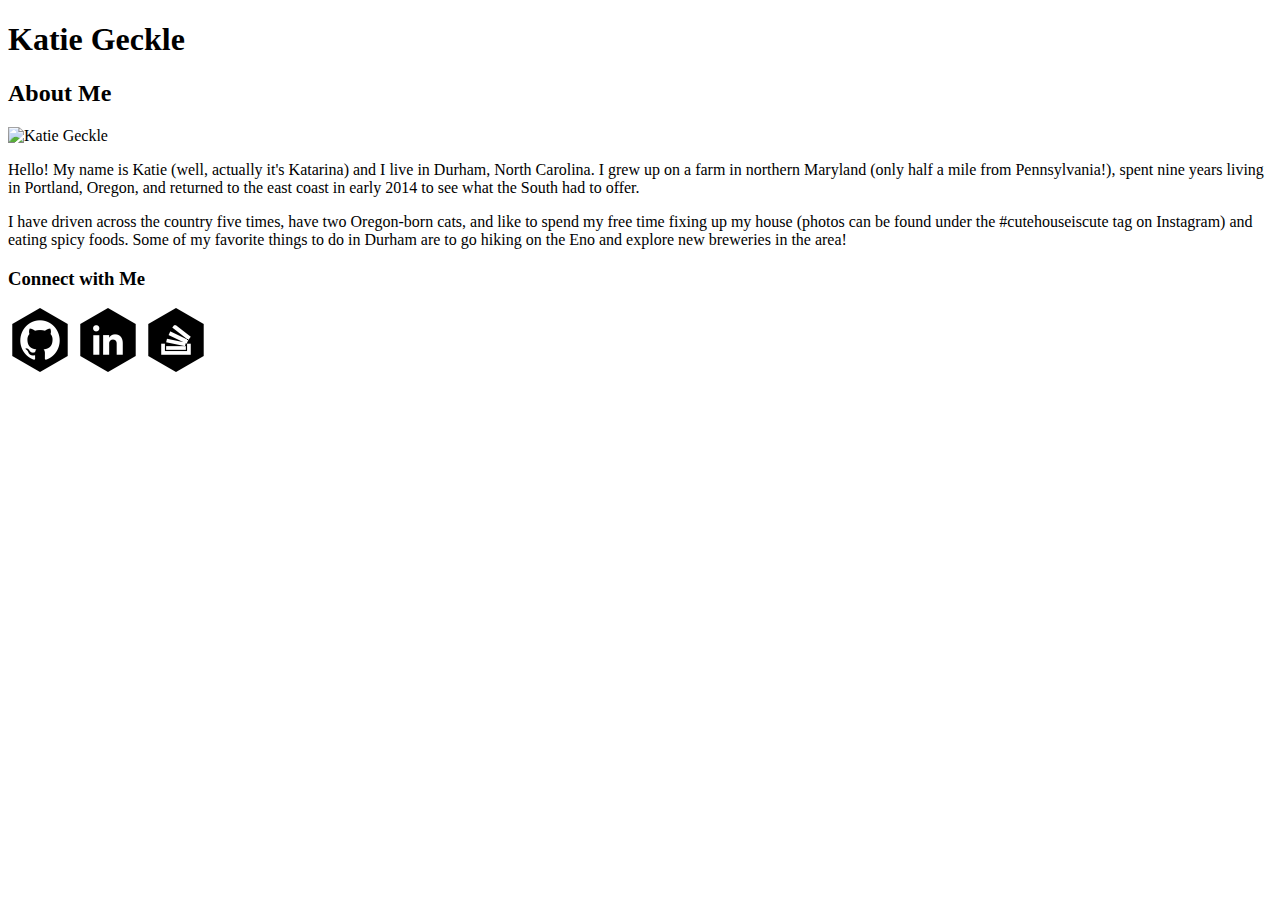
==== index.html @ b4c9562a "fixed css link" ====
<!-- Week 1 Assignment - My Portfolio! -->

<!DOCTYPE html>
<html lang="en-us">

<head>
	<meta charset="UTF-8">
	<title>Katie Geckle - About Me</title>

	<link rel="stylesheet" type="text/css" href="./assets/css/style.css">

</head>

<body>

	<header>
		<!-- Name Header Goes Here! -->
		<section id="logo">
			<h1>Katie Geckle</h1>
		</section>
	</header>
	
	<section id="about-me">

		<h2>About Me</h2>

		<!-- Bio Image Goes Here! -->
		<img src="./assets/images/KG-Profile.jpg" alt="Katie Geckle" height="18%" width="18%">

		<!-- Bio Paragraph -->
		<p>Hello! My name is Katie (well, actually it's Katarina) and I live in Durham, North Carolina. I grew up on a farm in northern Maryland (only half a mile from Pennsylvania!), spent nine years living in Portland, Oregon, and returned to the east coast in early 2014 to see what the South had to offer.</p>
		<p>I have driven across the country five times, have two Oregon-born cats, and like to spend my free time fixing up my house (photos can be found under the #cutehouseiscute tag on Instagram) and eating spicy foods. Some of my favorite things to do in Durham are to go hiking on the Eno and explore new breweries in the area!</p>

	</section>

	<section id="connect">
		<!-- Social Links go here! -->
		<h3>Connect with Me</h3>
		
		<a href="https://github.com/katiearina/" target="_blank"><img src="./assets/images/github-64.png"></a>
		<a href="https://www.linkedin.com/in/katie-geckle/" target="_blank"><img src="./assets/images/linkedin-64.png"></a>
		<a href="http://stackoverflow.com/users/7352062/katie-geckle" target="_blank"><img src="./assets/images/stackoverflow-64.png"></a>

	</section>

</body>

</html>
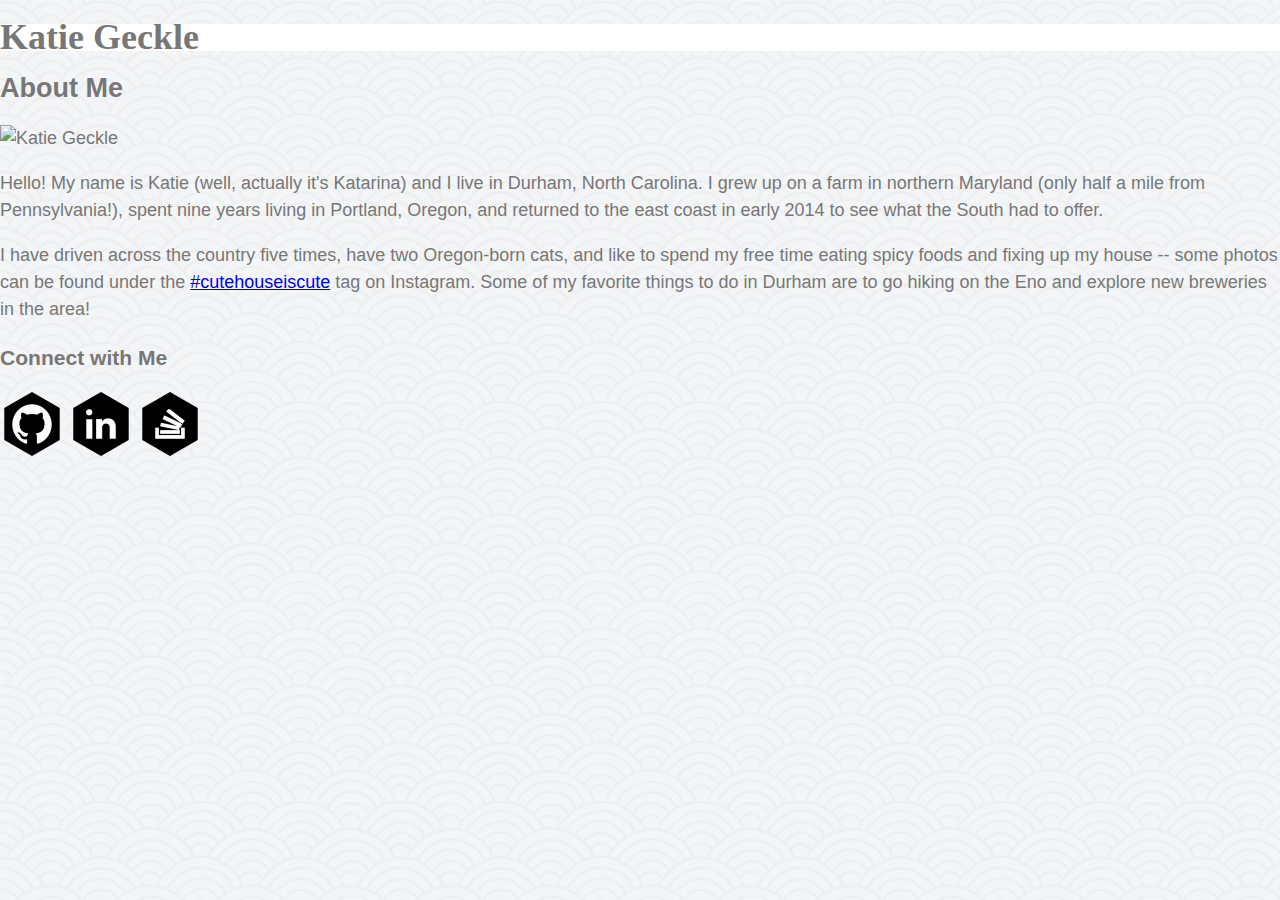
==== commit e1409fed: "multiple elements changed. added items and wanted to push before adding css for image tetext overlay" ====
--- a/index.html
+++ b/index.html
@@ -29,7 +29,7 @@
 
 		<!-- Bio Paragraph -->
 		<p>Hello! My name is Katie (well, actually it's Katarina) and I live in Durham, North Carolina. I grew up on a farm in northern Maryland (only half a mile from Pennsylvania!), spent nine years living in Portland, Oregon, and returned to the east coast in early 2014 to see what the South had to offer.</p>
-		<p>I have driven across the country five times, have two Oregon-born cats, and like to spend my free time fixing up my house (photos can be found under the #cutehouseiscute tag on Instagram) and eating spicy foods. Some of my favorite things to do in Durham are to go hiking on the Eno and explore new breweries in the area!</p>
+		<p>I have driven across the country five times, have two Oregon-born cats, and like to spend my free time eating spicy foods and fixing up my house -- some photos can be found under the <a href="https://www.instagram.com/explore/tags/cutehouseiscute/" target="_blank">#cutehouseiscute</a> tag on Instagram. Some of my favorite things to do in Durham are to go hiking on the Eno and explore new breweries in the area!</p>
 
 	</section>
 
@@ -37,9 +37,9 @@
 		<!-- Social Links go here! -->
 		<h3>Connect with Me</h3>
 		
-		<a href="https://github.com/katiearina/" target="_blank"><img src="./assets/images/github-64.png"></a>
-		<a href="https://www.linkedin.com/in/katie-geckle/" target="_blank"><img src="./assets/images/linkedin-64.png"></a>
-		<a href="http://stackoverflow.com/users/7352062/katie-geckle" target="_blank"><img src="./assets/images/stackoverflow-64.png"></a>
+		<a href="https://github.com/katiearina/" target="_blank"><img alt="GitHub" src="./assets/images/github-64.png"></a>
+		<a href="https://www.linkedin.com/in/katie-geckle/" target="_blank"><img alt="LinkedIn" src="./assets/images/linkedin-64.png"></a>
+		<a href="http://stackoverflow.com/users/7352062/katie-geckle" target="_blank"><img alt="StackOverflow" src="./assets/images/stackoverflow-64.png"></a>
 
 	</section>
 
--- a/assets/css/style.css
+++ b/assets/css/style.css
@@ -0,0 +1,15 @@
+body {
+	margin: 0;
+	padding: 0;
+	font-family: "Arial", "Helvetica Neue", Helvetica, sans-serif;
+	font-size: 18px;
+	color: #777777;
+	line-height: 150%;
+	background-image: url("../images/seigaiha.png");
+}
+
+header {
+	background-color: #ffffff;
+	border-color: #cccccc;
+	font-family: "Georgia", Times, "Times New Roman", serif;
+}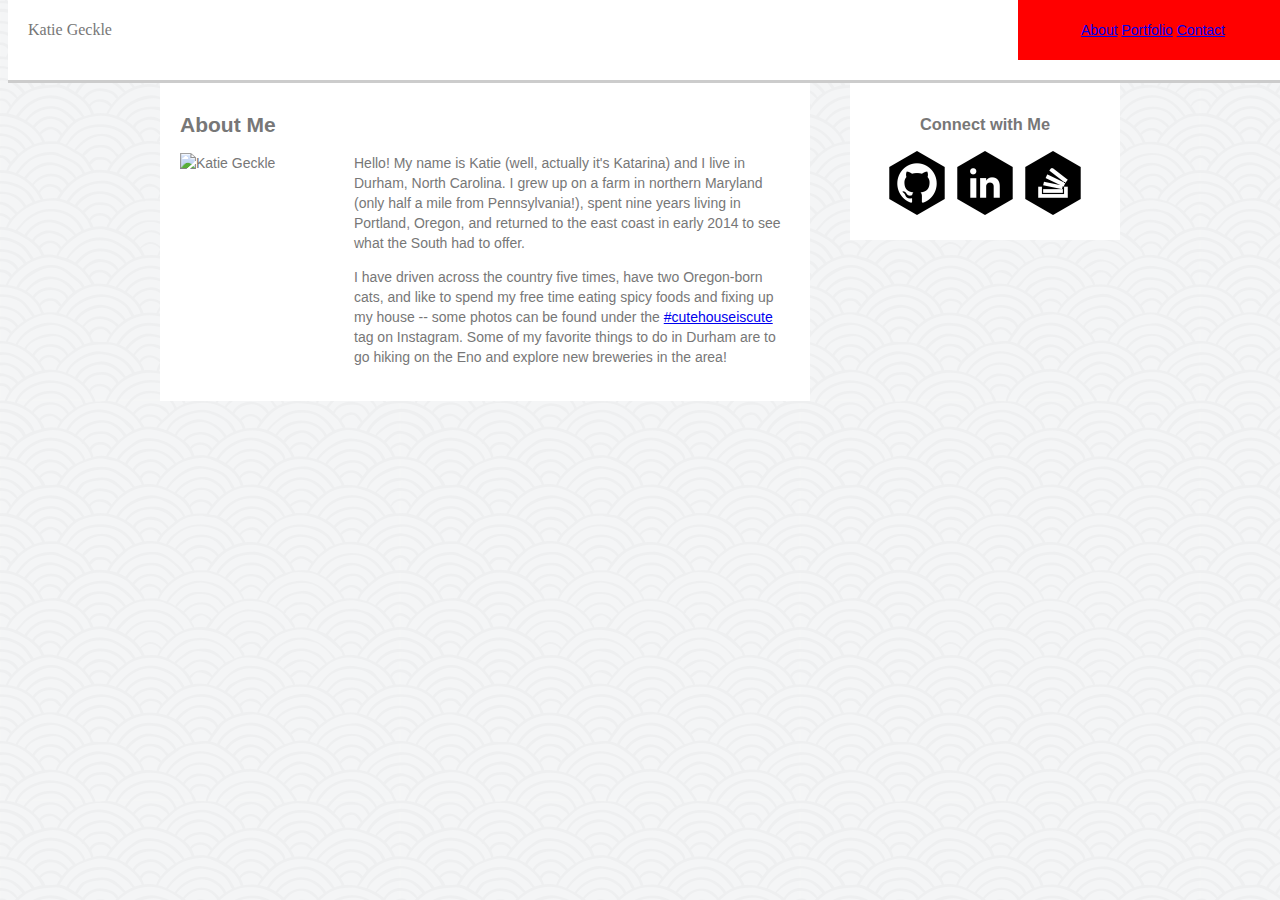
==== commit c7af8720: "added CSS elements. working on getting them fixed." ====
--- a/index.html
+++ b/index.html
@@ -14,18 +14,29 @@
 <body>
 
 	<header>
+
 		<!-- Name Header Goes Here! -->
 		<section id="logo">
-			<h1>Katie Geckle</h1>
+			Katie Geckle
 		</section>
+
+		<section id="menu">
+			<a href="index.html">About</a>
+			<a href="portfolio.html">Portfolio</a>
+			<a href="contact.html">Contact</a>
+		</section>
+	
 	</header>
+
+<!-- Padding around sides of content -->
+<div id="wrapper">
 	
 	<section id="about-me">
 
 		<h2>About Me</h2>
 
 		<!-- Bio Image Goes Here! -->
-		<img src="./assets/images/KG-Profile.jpg" alt="Katie Geckle" height="18%" width="18%">
+		<img id="profile-pic" src="./assets/images/KG-Profile.jpg" alt="Katie Geckle" height="200px" width="154px">
 
 		<!-- Bio Paragraph -->
 		<p>Hello! My name is Katie (well, actually it's Katarina) and I live in Durham, North Carolina. I grew up on a farm in northern Maryland (only half a mile from Pennsylvania!), spent nine years living in Portland, Oregon, and returned to the east coast in early 2014 to see what the South had to offer.</p>
@@ -43,6 +54,8 @@
 
 	</section>
 
+</div>
+
 </body>
 
 </html>
--- a/assets/css/style.css
+++ b/assets/css/style.css
@@ -1,15 +1,66 @@
+#wrapper {
+	width: 960px;
+	margin: 0 auto 0 auto;
+}
+
 body {
-	margin: 0;
-	padding: 0;
+	position: relative;
+	top: 70px;
 	font-family: "Arial", "Helvetica Neue", Helvetica, sans-serif;
-	font-size: 18px;
+	font-size: 14px;
+	line-height: 20px;
 	color: #777777;
-	line-height: 150%;
 	background-image: url("../images/seigaiha.png");
 }
 
 header {
+	float: left;
+	width: 960px;
+	position: fixed;
+	top: 0px;
 	background-color: #ffffff;
+	width: 100%;
 	border-color: #cccccc;
+	border-bottom-style: solid;
+}
+
+#logo {
+	float: left;
+	width: 610px;
+	padding: 20px;
+	background-color: white;
 	font-family: "Georgia", Times, "Times New Roman", serif;
+	font-size: 16px;
+	margin-bottom: 20px;
+}
+
+#menu {
+	float: right;
+	width: 230px;
+	background-color: red;
+	text-align: center;
+	padding: 20px;
+	font-family: "Arial", "Helvetica Neue", Helvetica, sans-serif;
+	font-size: 14px;
+
+}
+
+#profile-pic {
+	float: left;
+	margin: 0px 20px 20px 0px;
+}
+
+#about-me {
+	float: left;
+	width: 610px;
+	padding: 20px;
+	background-color: white;
+}
+
+#connect {
+	float: right;
+	width: 230px;
+	background-color: white;
+	text-align: center;
+	padding: 20px;
 }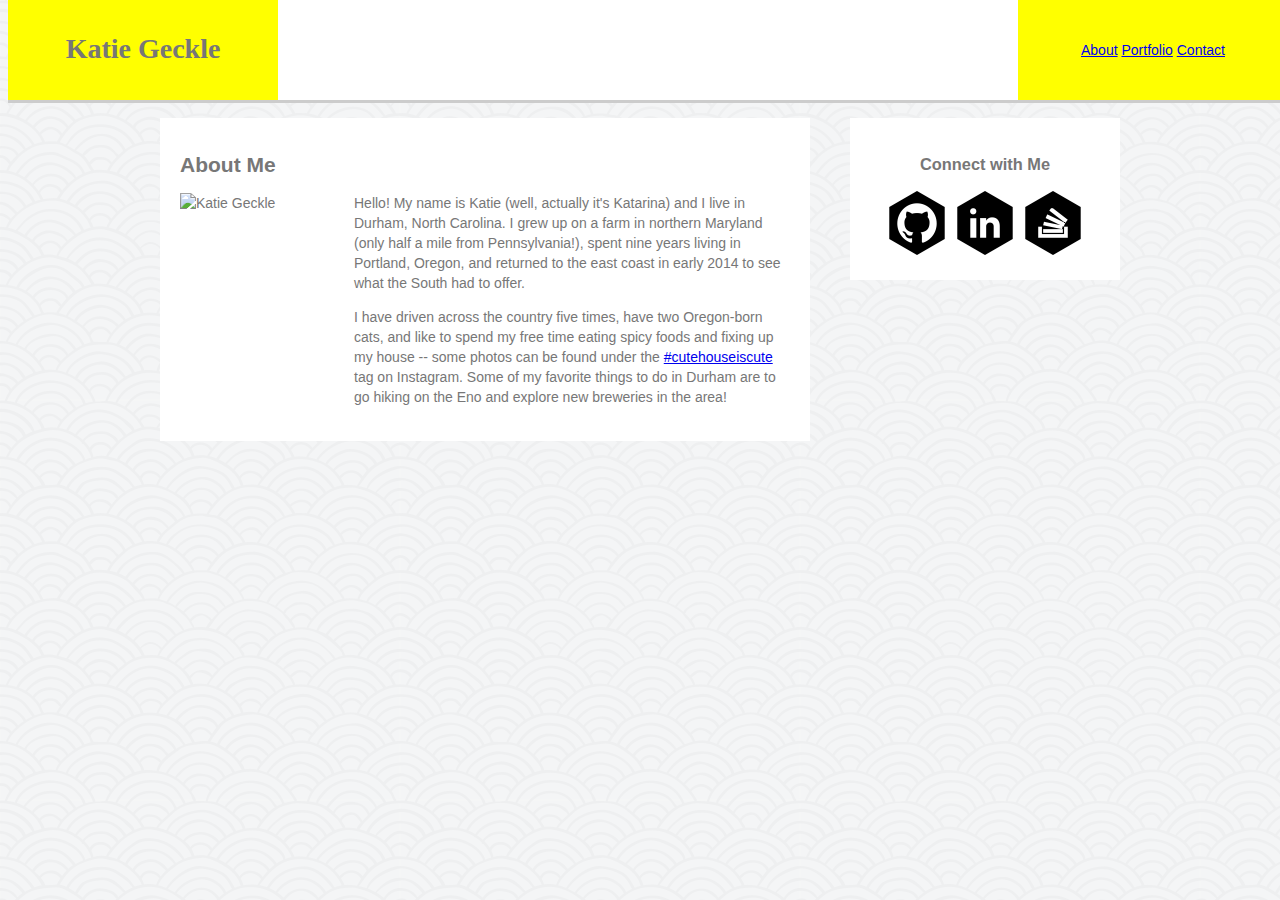
==== commit 63d1d6c6: "fixed css to be sloppy but at least working." ====
--- a/index.html
+++ b/index.html
@@ -17,7 +17,7 @@
 
 		<!-- Name Header Goes Here! -->
 		<section id="logo">
-			Katie Geckle
+			<h1>Katie Geckle</h1>
 		</section>
 
 		<section id="menu">
--- a/assets/css/style.css
+++ b/assets/css/style.css
@@ -14,35 +14,37 @@
 }
 
 header {
-	float: left;
-	width: 960px;
+	float: clear;
+	height: 100px;
 	position: fixed;
 	top: 0px;
 	background-color: #ffffff;
 	width: 100%;
 	border-color: #cccccc;
+	margin-bottom: 20px;
 	border-bottom-style: solid;
 }
 
 #logo {
 	float: left;
-	width: 610px;
+	height: 60px;
 	padding: 20px;
-	background-color: white;
-	font-family: "Georgia", Times, "Times New Roman", serif;
-	font-size: 16px;
-	margin-bottom: 20px;
+	width: 230px;
+	background-color: yellow;
+	text-align: center;
+	font-family: "Georgia", "Times", "Times New Roman", serif;
 }
 
 #menu {
 	float: right;
+	height: 60px;
+	line-height: 60px;
+	padding: 20px;
 	width: 230px;
-	background-color: red;
+	background-color: yellow;
 	text-align: center;
-	padding: 20px;
 	font-family: "Arial", "Helvetica Neue", Helvetica, sans-serif;
 	font-size: 14px;
-
 }
 
 #profile-pic {
@@ -51,16 +53,22 @@
 }
 
 #about-me {
+	position: relative;
 	float: left;
 	width: 610px;
+	margin-top: 40px;
 	padding: 20px;
 	background-color: white;
+	z-index: -1;
 }
 
 #connect {
+	position: relative;
 	float: right;
 	width: 230px;
+	margin-top: 40px;
 	background-color: white;
 	text-align: center;
 	padding: 20px;
+	z-index: -1;
 }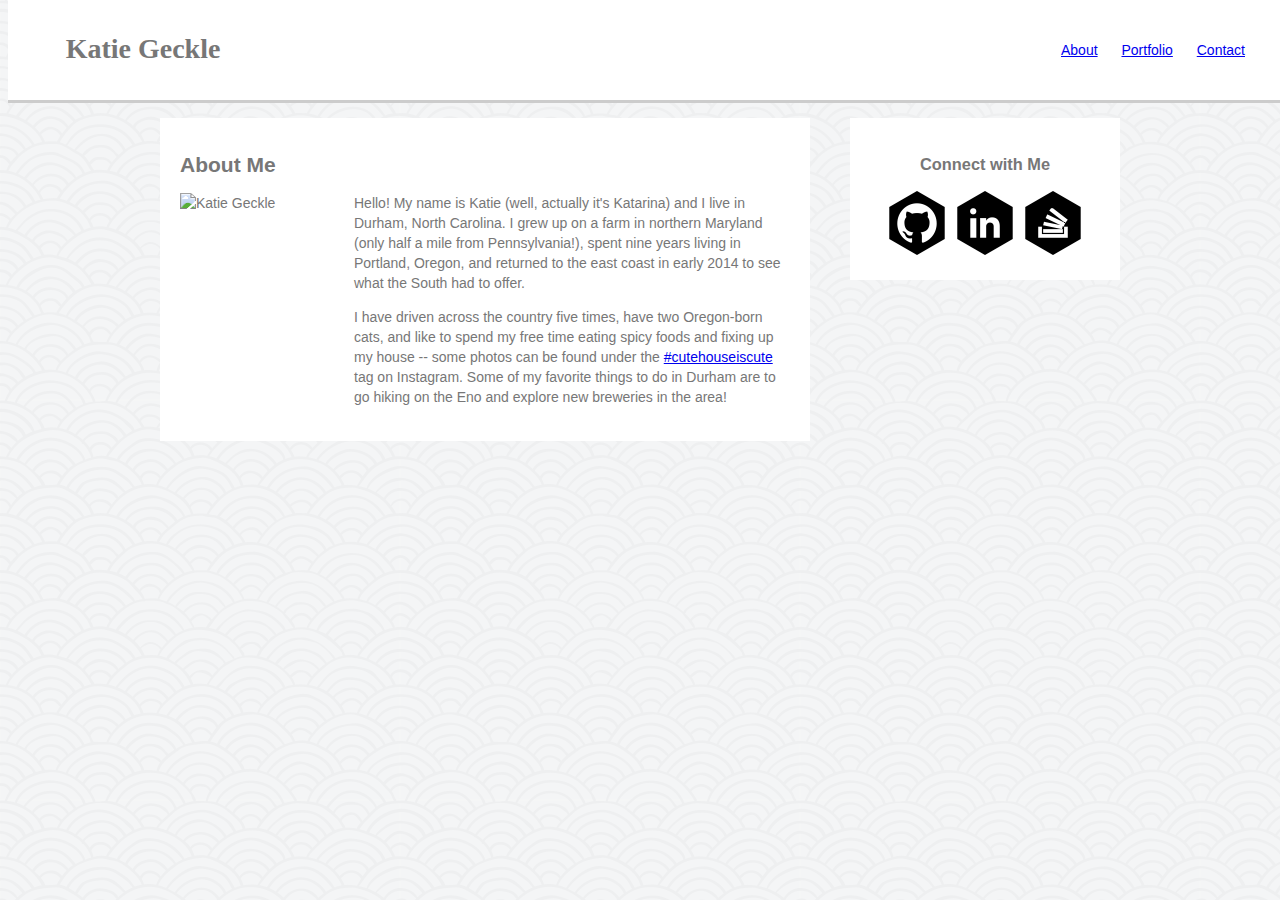
==== commit 494d5712: "fixed CSS again. need to do some pseudocode and walk through the floats.css activity again to make i" ====
--- a/index.html
+++ b/index.html
@@ -21,9 +21,9 @@
 		</section>
 
 		<section id="menu">
-			<a href="index.html">About</a>
-			<a href="portfolio.html">Portfolio</a>
-			<a href="contact.html">Contact</a>
+			<a class="menu-link" href="index.html">About</a>
+			<a class="menu-link" href="portfolio.html">Portfolio</a>
+			<a class="menu-link" href="contact.html">Contact</a>
 		</section>
 	
 	</header>
--- a/assets/css/style.css
+++ b/assets/css/style.css
@@ -23,6 +23,7 @@
 	border-color: #cccccc;
 	margin-bottom: 20px;
 	border-bottom-style: solid;
+	overflow: auto;
 }
 
 #logo {
@@ -30,7 +31,7 @@
 	height: 60px;
 	padding: 20px;
 	width: 230px;
-	background-color: yellow;
+	background-color: white;
 	text-align: center;
 	font-family: "Georgia", "Times", "Times New Roman", serif;
 }
@@ -41,10 +42,15 @@
 	line-height: 60px;
 	padding: 20px;
 	width: 230px;
-	background-color: yellow;
+	background-color: white;
 	text-align: center;
 	font-family: "Arial", "Helvetica Neue", Helvetica, sans-serif;
 	font-size: 14px;
+}
+
+.menu-link {
+	padding: 10px;
+
 }
 
 #profile-pic {
@@ -53,7 +59,6 @@
 }
 
 #about-me {
-	position: relative;
 	float: left;
 	width: 610px;
 	margin-top: 40px;
@@ -63,7 +68,6 @@
 }
 
 #connect {
-	position: relative;
 	float: right;
 	width: 230px;
 	margin-top: 40px;
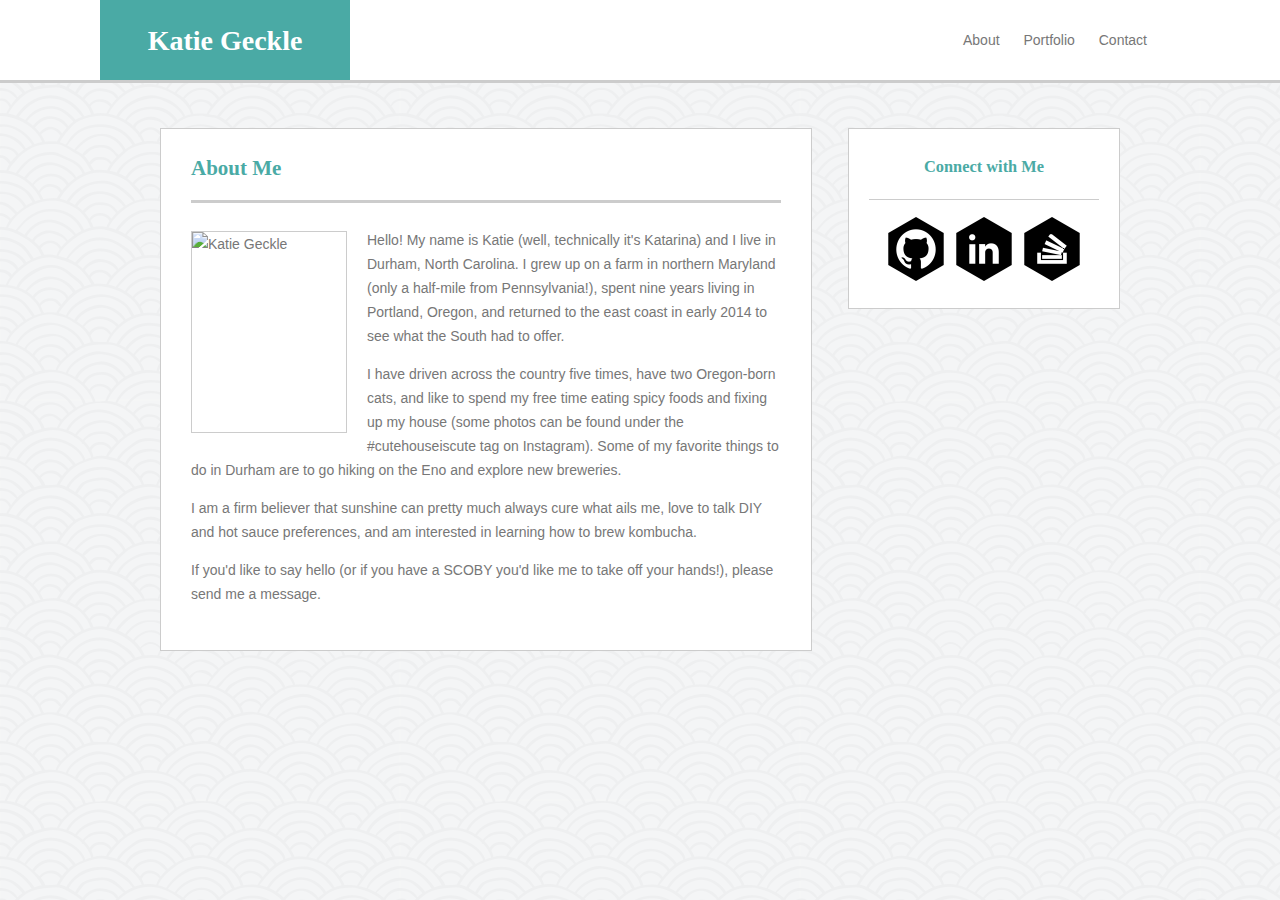
==== commit 6b22b41d: "a few tweaks here and there. trying to move all styling to CSS." ====
--- a/index.html
+++ b/index.html
@@ -39,8 +39,10 @@
 		<img id="profile-pic" src="./assets/images/KG-Profile.jpg" alt="Katie Geckle" height="200px" width="154px">
 
 		<!-- Bio Paragraph -->
-		<p>Hello! My name is Katie (well, actually it's Katarina) and I live in Durham, North Carolina. I grew up on a farm in northern Maryland (only half a mile from Pennsylvania!), spent nine years living in Portland, Oregon, and returned to the east coast in early 2014 to see what the South had to offer.</p>
-		<p>I have driven across the country five times, have two Oregon-born cats, and like to spend my free time eating spicy foods and fixing up my house -- some photos can be found under the <a href="https://www.instagram.com/explore/tags/cutehouseiscute/" target="_blank">#cutehouseiscute</a> tag on Instagram. Some of my favorite things to do in Durham are to go hiking on the Eno and explore new breweries in the area!</p>
+		<p id="profile-text-top">Hello! My name is Katie (well, technically it's Katarina) and I live in Durham, North Carolina. I grew up on a farm in northern Maryland (only a half-mile from Pennsylvania!), spent nine years living in Portland, Oregon, and returned to the east coast in early 2014 to see what the South had to offer.</p>
+		<p>I have driven across the country five times, have two Oregon-born cats, and like to spend my free time eating spicy foods and fixing up my house (some photos can be found under the <a href="https://www.instagram.com/explore/tags/cutehouseiscute/" target="_blank">#cutehouseiscute</a> tag on Instagram). Some of my favorite things to do in Durham are to go hiking on the Eno and explore new breweries.</p>
+		<p>I am a firm believer that sunshine can pretty much always cure what ails me, love to talk DIY and hot sauce preferences, and am interested in learning how to brew kombucha.</p>
+		<p>If you'd like to say hello (or if you have a SCOBY you'd like me to take off your hands!), please send me a message.</p>
 
 	</section>
 
@@ -48,9 +50,17 @@
 		<!-- Social Links go here! -->
 		<h3>Connect with Me</h3>
 		
-		<a href="https://github.com/katiearina/" target="_blank"><img alt="GitHub" src="./assets/images/github-64.png"></a>
-		<a href="https://www.linkedin.com/in/katie-geckle/" target="_blank"><img alt="LinkedIn" src="./assets/images/linkedin-64.png"></a>
-		<a href="http://stackoverflow.com/users/7352062/katie-geckle" target="_blank"><img alt="StackOverflow" src="./assets/images/stackoverflow-64.png"></a>
+		<a href="https://github.com/katiearina/" target="_blank">
+			<img alt="GitHub" src="./assets/images/github-64.png">
+		</a>
+
+		<a href="https://www.linkedin.com/in/katie-geckle/" target="_blank">
+			<img alt="LinkedIn" src="./assets/images/linkedin-64.png">
+		</a>
+		
+		<a href="http://stackoverflow.com/users/7352062/katie-geckle" target="_blank">
+			<img alt="StackOverflow" src="./assets/images/stackoverflow-64.png">
+		</a>
 
 	</section>
 
--- a/assets/css/style.css
+++ b/assets/css/style.css
@@ -8,71 +8,212 @@
 	top: 70px;
 	font-family: "Arial", "Helvetica Neue", Helvetica, sans-serif;
 	font-size: 14px;
-	line-height: 20px;
+	line-height: 24px;
 	color: #777777;
 	background-image: url("../images/seigaiha.png");
+}
+
+h1 {
+	color: white;
+	font-family: "Georgia", "Times", "Times New Roman", serif;
+}
+
+h2 {
+	color: #4aaaa5;
+	font-family: "Georgia", "Times", "Times New Roman", serif;
+	padding: 10px 0px 20px 0px;
+	border-bottom-style: solid;
+	border-color: #cccccc;
+}
+
+h3 {
+	color: #4aaaa5;
+	font-family: "Georgia", "Times", "Times New Roman", serif;
+	padding: 10px 0px 20px 0px;
+	border-bottom-style: solid;
+	border-color: #cccccc;
+	border-width: 1px;
+}
+
+h4 {
+	background-color: #4aaaa5;
+	color: white;
+	padding: 10px 0px 20px 0px;
+	font-family: "Georgia", "Times", "Times New Roman", serif;
+	font-size: 14px;
+	font-weight: normal;
 }
 
 header {
 	float: clear;
-	height: 100px;
+	height: 80px;
 	position: fixed;
 	top: 0px;
+	left: 0px;
 	background-color: #ffffff;
 	width: 100%;
 	border-color: #cccccc;
 	margin-bottom: 20px;
 	border-bottom-style: solid;
 	overflow: auto;
+	z-index: 2;
 }
 
 #logo {
 	float: left;
+	position: fixed;
+	left: 100px;
 	height: 60px;
-	padding: 20px;
-	width: 230px;
-	background-color: white;
-	text-align: center;
-	font-family: "Georgia", "Times", "Times New Roman", serif;
+	padding: 10px;
+	width: 230px;
+	background-color: #4aaaa5;
+	text-align: center;
+	font-family: "Georgia", "Times", "Times New Roman", serif;
+	z-index: 1;
 }
 
 #menu {
 	float: right;
+	position: fixed;
+	right: 100px;
 	height: 60px;
 	line-height: 60px;
-	padding: 20px;
+	padding: 10px;
 	width: 230px;
 	background-color: white;
 	text-align: center;
 	font-family: "Arial", "Helvetica Neue", Helvetica, sans-serif;
 	font-size: 14px;
+	z-index: 0;
 }
 
 .menu-link {
 	padding: 10px;
-
+}
+
+a:link, a:visited {
+	color: #777777;
+	text-decoration: none;
+}
+
+a:hover {
+	color: #4aaaa5;
+	text-decoration: none;
 }
 
 #profile-pic {
 	float: left;
-	margin: 0px 20px 20px 0px;
-}
-
-#about-me {
-	float: left;
-	width: 610px;
-	margin-top: 40px;
-	padding: 20px;
+	margin: 10px 20px 5px 0px;
+	border-style: solid;
+	border-color: #cccccc;
+	border-width: 1px;
+}
+
+#profile-text-top {
+	margin-top: 25px;
+}
+
+#connect {
+	float: right;
+	width: 230px;
+	margin-top: 50px;
+	background-color: white;
+	text-align: center;
+	padding: 0px 20px 20px 20px;
+	z-index: -1;
+	border-style: solid;
+	border-color: #cccccc;
+	border-width: 1px;
+}
+
+#about-me, #portfolio, #contact {
+	float: left;
+	width: 590px;
+	margin-top: 50px;
+	padding: 0px 30px 30px 30px;
 	background-color: white;
 	z-index: -1;
-}
-
-#connect {
+	border-style: solid;
+	border-color: #cccccc;
+	border-width: 1px;
+}
+
+input[type=text] {
+	width: 570px;
+	margin-bottom: 15px;
+	padding: 5px 10px 5px 10px;
+	outline: none;
+	resize: none;
+	border-style: solid;
+	border-color: #cccccc;
+	border-width: 1px;
+	font-family: "Arial", "Helvetica Neue", Helvetica, sans-serif;
+	font-size: 12px;
+	line-height: 20px;
+	color: #777777;
+}
+
+textarea {
+	width: 570px;
+	height: 200px;
+	padding: 5px 10px 5px 10px;
+	outline: none;
+	resize: none;
+	border-style: solid;
+	border-color: #cccccc;
+	border-width: 1px;
+	font-family: "Arial", "Helvetica Neue", Helvetica, sans-serif;
+	font-size: 12px;
+	line-height: 20px;
+	color: #777777;
+}
+
+input[type=submit] {
+	background-color: #4aaaa5;
+	color: white;
+	margin-top: 20px;
+	padding: 5px 15px 5px 15px;
+	font-family: "Arial", "Helvetica Neue", Helvetica, sans-serif;
+	border: none;
+	font-size: 14px;
+	line-height: 24px;
+	outline: none;
+}
+
+.portfolio-images-left {
+	float: left;
+	position: relative;
+	height: 195px;
+	width: 260px;
+	padding: 0px;
+	margin: 15px;
+	z-index: 0;
+	border-style: solid;
+	border-color: #cccccc;
+	border-width: 1px;
+}
+
+.portfolio-images-right {
 	float: right;
-	width: 230px;
-	margin-top: 40px;
-	background-color: white;
-	text-align: center;
-	padding: 20px;
-	z-index: -1;
+	position: relative;
+	height: 195px;
+	width: 260px;
+	padding: 0px;
+	margin: 15px;
+	z-index: 0;
+	border-style: solid;
+	border-color: #cccccc;
+	border-width: 1px;
+}
+
+.portfolio-images-text {
+	position: absolute;
+	bottom: -10px;
+	left: 0px;
+	width: 230px;
+	background-color: #4aaaa5;
+	color: white;
+	padding: 5px 15px 5px 15px;
+	text-align: center;
+	font-family: "Georgia", "Times", "Times New Roman", serif;
 }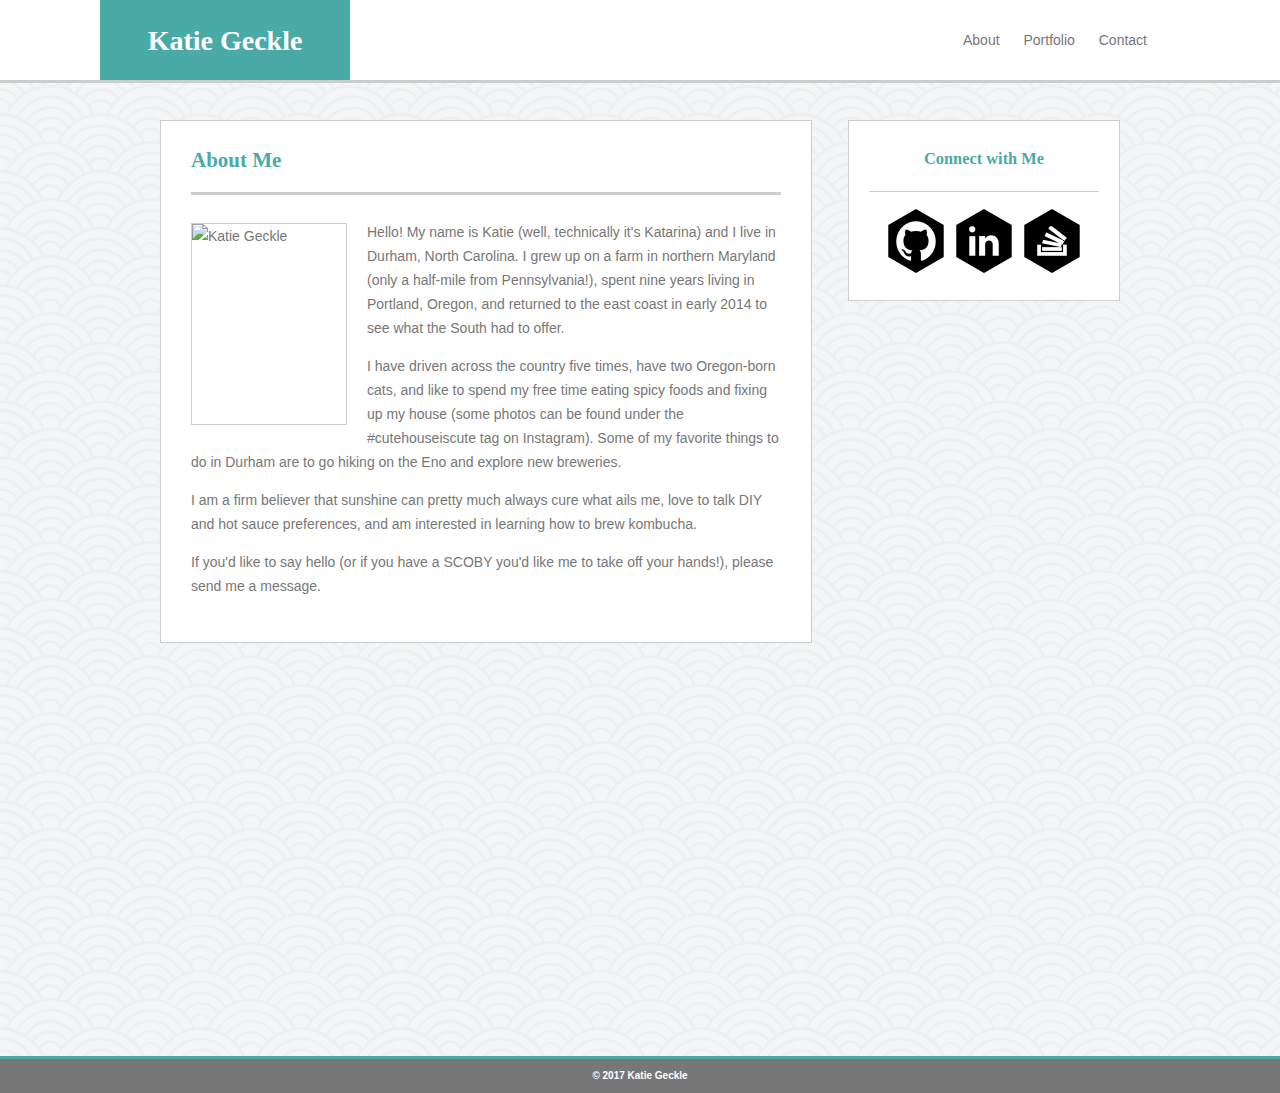
==== commit 7bd500d6: "a semi-sticky footer. not so much sticky as pushed quite a number of pixels to the bottom." ====
--- a/index.html
+++ b/index.html
@@ -29,14 +29,14 @@
 	</header>
 
 <!-- Padding around sides of content -->
-<div id="wrapper">
+<section id="wrapper">
 	
 	<section id="about-me">
 
 		<h2>About Me</h2>
 
 		<!-- Bio Image Goes Here! -->
-		<img id="profile-pic" src="./assets/images/KG-Profile.jpg" alt="Katie Geckle" height="200px" width="154px">
+		<img id="profile-pic" src="./assets/images/KG-Profile.jpg" alt="Katie Geckle">
 
 		<!-- Bio Paragraph -->
 		<p id="profile-text-top">Hello! My name is Katie (well, technically it's Katarina) and I live in Durham, North Carolina. I grew up on a farm in northern Maryland (only a half-mile from Pennsylvania!), spent nine years living in Portland, Oregon, and returned to the east coast in early 2014 to see what the South had to offer.</p>
@@ -64,7 +64,9 @@
 
 	</section>
 
-</div>
+</section>
+
+<footer>&copy; 2017 Katie Geckle</footer>
 
 </body>
 
--- a/assets/css/style.css
+++ b/assets/css/style.css
@@ -1,16 +1,46 @@
+html {
+	min-height: 100%;
+	position: relative;
+	margin: 0px;
+	padding: 0px;
+}
+
 #wrapper {
 	width: 960px;
+	min-height: 100%;
 	margin: 0 auto 0 auto;
+	position: relative;
+	overflow: auto;
+	margin-bottom: 100px;
 }
 
 body {
-	position: relative;
+	height: 100%;
+	position: relative;
+	overflow: auto;
 	top: 70px;
 	font-family: "Arial", "Helvetica Neue", Helvetica, sans-serif;
 	font-size: 14px;
 	line-height: 24px;
 	color: #777777;
 	background-image: url("../images/seigaiha.png");
+	margin: 0px;
+	padding: 0px;
+}
+
+footer {
+	position: absolute;
+	width: 100%;
+	padding: 5px 0px 5px 0px;
+	bottom: -450px;
+	z-index: 5;
+	background: #777777;
+	font-size: 10px;
+	font-weight: bold;
+	color: white;
+	text-align: center;
+	border-top-style: solid;
+	border-color: #4aaaa5;
 }
 
 h1 {
@@ -103,6 +133,8 @@
 
 #profile-pic {
 	float: left;
+	height: 200px;
+	width: 154px;
 	margin: 10px 20px 5px 0px;
 	border-style: solid;
 	border-color: #cccccc;
